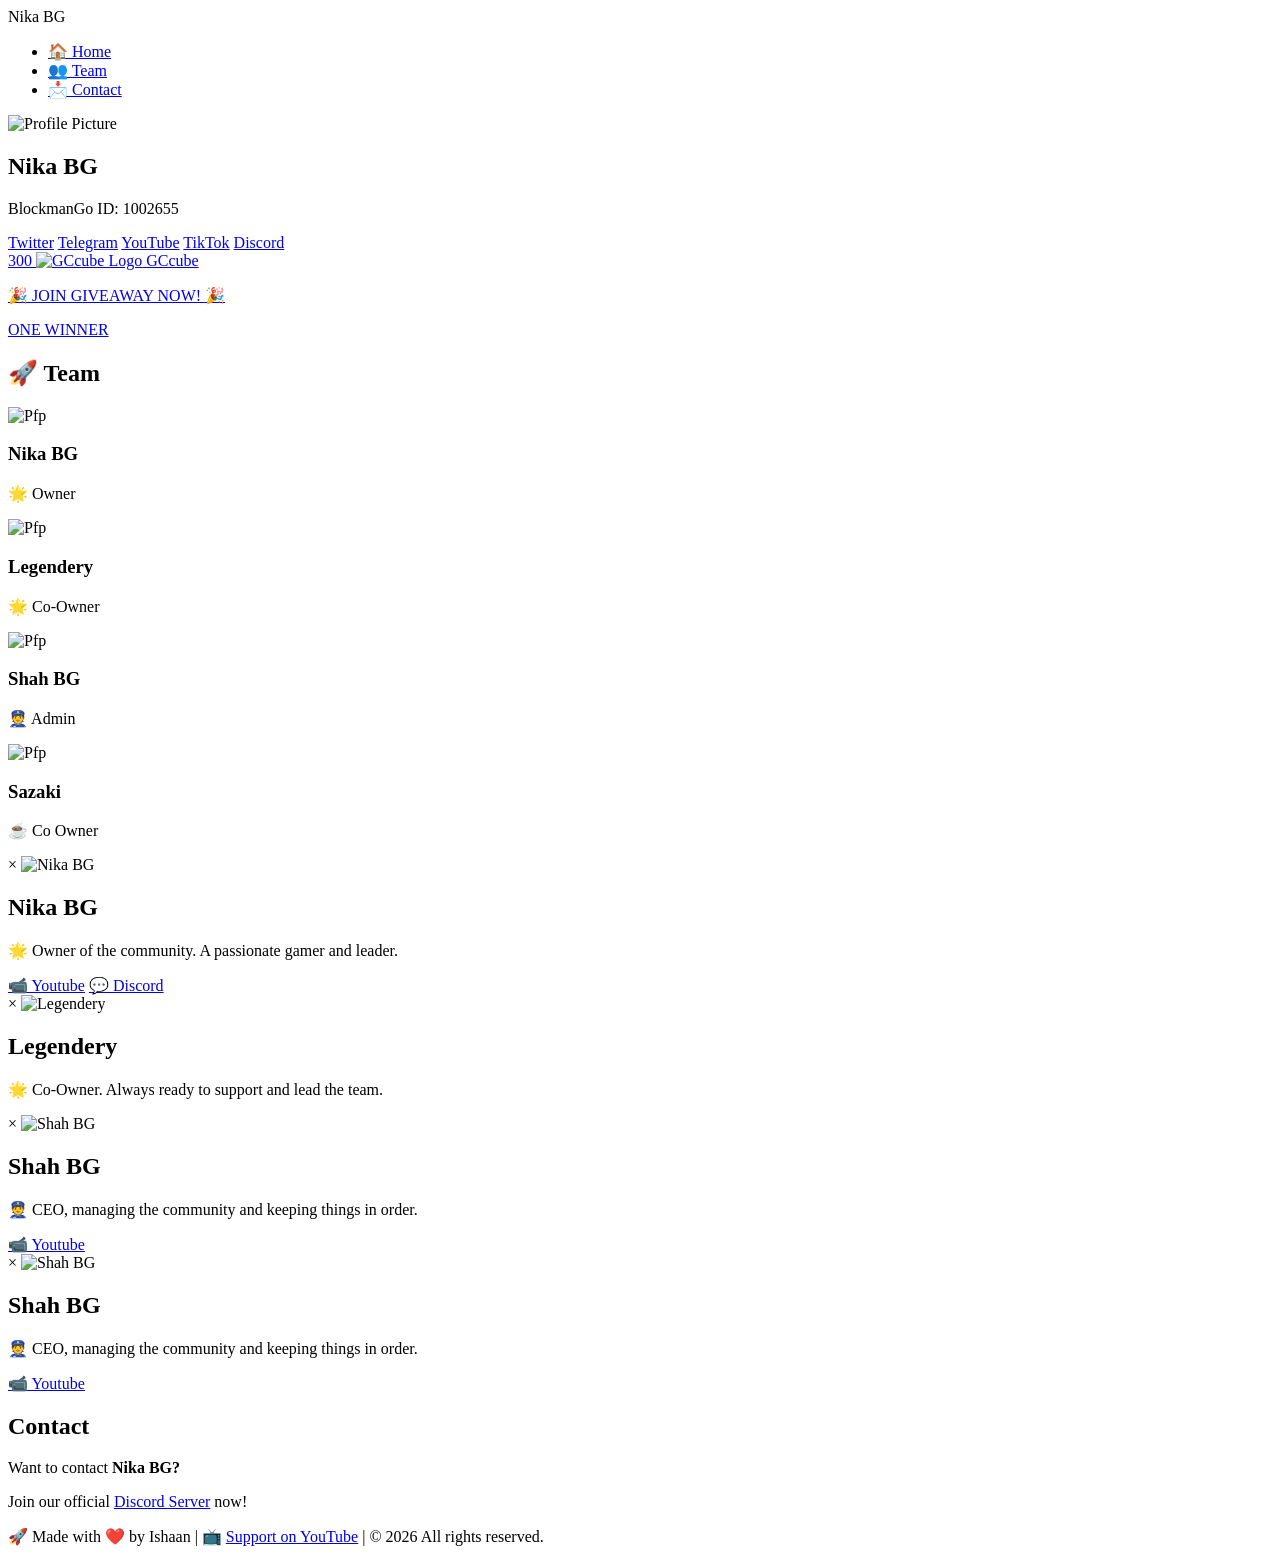
==== Index.html @ 69774011 "Add files via upload" ====
<!DOCTYPE html>
<html lang="en">
<head>
    <meta charset="UTF-8">
    <meta name="viewport" content="width=device-width, initial-scale=1.0">
    <title>Nika BG</title>
    <link rel="stylesheet" href="styles.css">
<script src="script.js"></script>

</head>
<body>

   <!-- Navigation Bar -->
<nav>
    <div class="logo">Nika BG</div>
    <ul>
        <li><a href="#home">🏠 Home</a></li>
        <li><a href="#team">👥 Team</a></li>
        <li><a href="#contact">📩 Contact</a></li>
    </ul>
</nav>

  <!-- Home Section -->
<section id="home" class="section">
    <img src="https://yt3.googleusercontent.com/DV74d__eBiFtrIu9W4zkS0P3lyiWC6fAQSQhVdr4W3JHiF1a1leOqsWcQn5Q_EHdiGL5w1BbBg=s160-c-k-c0x00ffffff-no-rj" 
         alt="Profile Picture" class="profile-img">
    <h1 class="glow-text-blue">Nika BG</h1>
    <p class="footer-text">BlockmanGo ID: 1002655</p>

    <div class="social-buttons">
        <a href="https://x.com/BgaNika51001" class="button tw">Twitter</a>
        <a href="https://t.me/nika_BGA" class="button telegram">Telegram</a>
        <a href="https://www.youtube.com/@Nikarogachov/videos" class="button youtube">YouTube</a>
        <a href="https://www.tiktok.com/@nika_bg" class="button tiktok">TikTok</a>
        <a href="https://discord.gg/34bEyS9s" class="button discord">Discord</a>
    </div>
</section>

<!-- Clickable Giveaway Box -->
<a href="https://discord.gg/5dWjm6Rv5V" target="_blank" class="giveaway-box">
    <div class="gc-container">
        <span class="number-text">300</span>
        <span class="gc-text">
            <img src="https://play-lh.googleusercontent.com/f3z5Lcf_JI-Ux58hGCR-KlFxAvMTGjzftny59yvCdarulH33J6nDBCpVgymVqTKzUso" 
                 alt="GCcube Logo" class="gc-logo">
            GCcube
        </span>
    </div>
    <p class="giveaway-text">🎉 JOIN GIVEAWAY NOW! 🎉</p>
    <p class="winner-text">ONE WINNER</p>
</a>




</div>

<!-- Team Section -->
<section id="team" class="section">
    <h2 class="glow-text">🚀 Team</h2>
    
    <div class="team-container">
        <!-- Nika BG -->
        <div class="team-card" onclick="openModal('nika')">
            <img src="https://cdn.discordapp.com/avatars/1320695884270538792/f71f2e1e706c6581d2a675eef9bebe05.png" alt="Pfp">
            <h3>Nika BG</h3>
            <p>🌟 Owner</p>
        </div>

        <!-- Legendery -->
        <div class="team-card" onclick="openModal('legendery')">
            <img src="https://cdn.discordapp.com/avatars/1204117273292308531/d1262d2ee51584e40f1d4cbd6fda6bed.png" alt="Pfp">
            <h3>Legendery</h3>
            <p>🌟 Co-Owner</p>
        </div>

        <!-- Shah BG -->
        <div class="team-card" onclick="openModal('shahbg')">
            <img src="https://cdn.discordapp.com/avatars/790155636615807029/e85a26f47b5428ae78bc4980262e33e5.png" alt="Pfp">
            <h3>Shah BG</h3>
            <p>👮 Admin</p>
        </div>
 <!-- sazaki -->
        <div class="team-card" onclick="openModal('shahbg')">
            <img src="https://images-ext-1.discordapp.net/external/VOQQOy0oXvugdG8u35uTn5PjqU2jVj7sMS6x4QmRsqQ/%3Fsize%3D1024/https/cdn.discordapp.com/avatars/1204109683011620904/208e28e84f0c36acf7de352643c5961e.png?format=webp&quality=lossless" alt="Pfp">
            <h3>Sazaki</h3>
            <p>☕ Co Owner</p>
        </div>
    </div>
</section>

<!-- Modals for Each Team Member -->
<div id="nika-modal" class="modal">
    <div class="modal-content">
        <span class="close" onclick="closeModal('nika')">&times;</span>
        <img class="modal-img" src="https://cdn.discordapp.com/avatars/1320695884270538792/f71f2e1e706c6581d2a675eef9bebe05.png" alt="Nika BG">
        <h2>Nika BG</h2>
        <p>🌟 Owner of the community. A passionate gamer and leader.</p>
        <div class="social-links">
            <a href="https://www.youtube.com/channel/UCIVtaXV1bSfnrWs3Pmb87hw" target="_blank">📹 Youtube</a>
            <a href="https://discord.gg/SWMFR2Vk9R" target="_blank">💬 Discord</a>
        </div>
    </div>
</div>

<div id="legendery-modal" class="modal">
    <div class="modal-content">
        <span class="close" onclick="closeModal('legendery')">&times;</span>
        <img class="modal-img" src="https://cdn.discordapp.com/avatars/1204117273292308531/d1262d2ee51584e40f1d4cbd6fda6bed.png" alt="Legendery">
        <h2>Legendery</h2>
        <p>🌟 Co-Owner. Always ready to support and lead the team.</p>
        <div class="social-links">
        </div>
    </div>
</div>

<div id="shahbg-modal" class="modal">
    <div class="modal-content">
        <span class="close" onclick="closeModal('shahbg')">&times;</span>
        <img class="modal-img" src="https://cdn.discordapp.com/avatars/790155636615807029/e85a26f47b5428ae78bc4980262e33e5.png" alt="Shah BG">
        <h2>Shah BG</h2>
        <p>👮 CEO, managing the community and keeping things in order.</p>
        <div class="social-links">
            <a href="https://www.youtube.com/channel/UCrAAxRjUFykXZRmXBfTax3Q" target="_blank">📹 Youtube</a>
        </div>
    </div>
</div>

<div id="Sazaki-modal" class="modal">
    <div class="modal-content">
        <span class="close" onclick="closeModal('sazaki')">&times;</span>
        <img class="modal-img" src="https://cdn.discordapp.com/avatars/790155636615807029/e85a26f47b5428ae78bc4980262e33e5.png" alt="Shah BG">
        <h2>Shah BG</h2>
        <p>👮 CEO, managing the community and keeping things in order.</p>
        <div class="social-links">
            <a href="https://www.youtube.com/channel/UCqvm820RSbiWfQWFWrYWL3A" target="_blank">📹 Youtube</a>
        </div>
    </div>
</div>


<div class="spacer"></div>

    <!-- Contact Section -->
    <section id="contact" class="section">
        <h2 class="glow-text">Contact</h2>
        <div class="contact-box">
            <p>Want to contact <strong>Nika BG?</strong></p>
            <p>Join our official <a href="https://discord.gg/34bEyS9s" class="discord-btn">Discord Server</a> now!</p>
        </div>
    </section>

  <!-- Footer -->
<footer class="footer">
    <p>🚀 Made with ❤️ by <span class="ishaan">Ishaan</span> | 📺 <a href="https://www.youtube.com/@Era-BGofficial" class="footer-link">Support on YouTube</a> | © <span id="year"></span> All rights reserved.</p>
</footer>


<!-- JavaScript to Auto-Update Year -->
<script>
    document.getElementById("year").textContent = new Date().getFullYear();
</script>


</body>
</html>
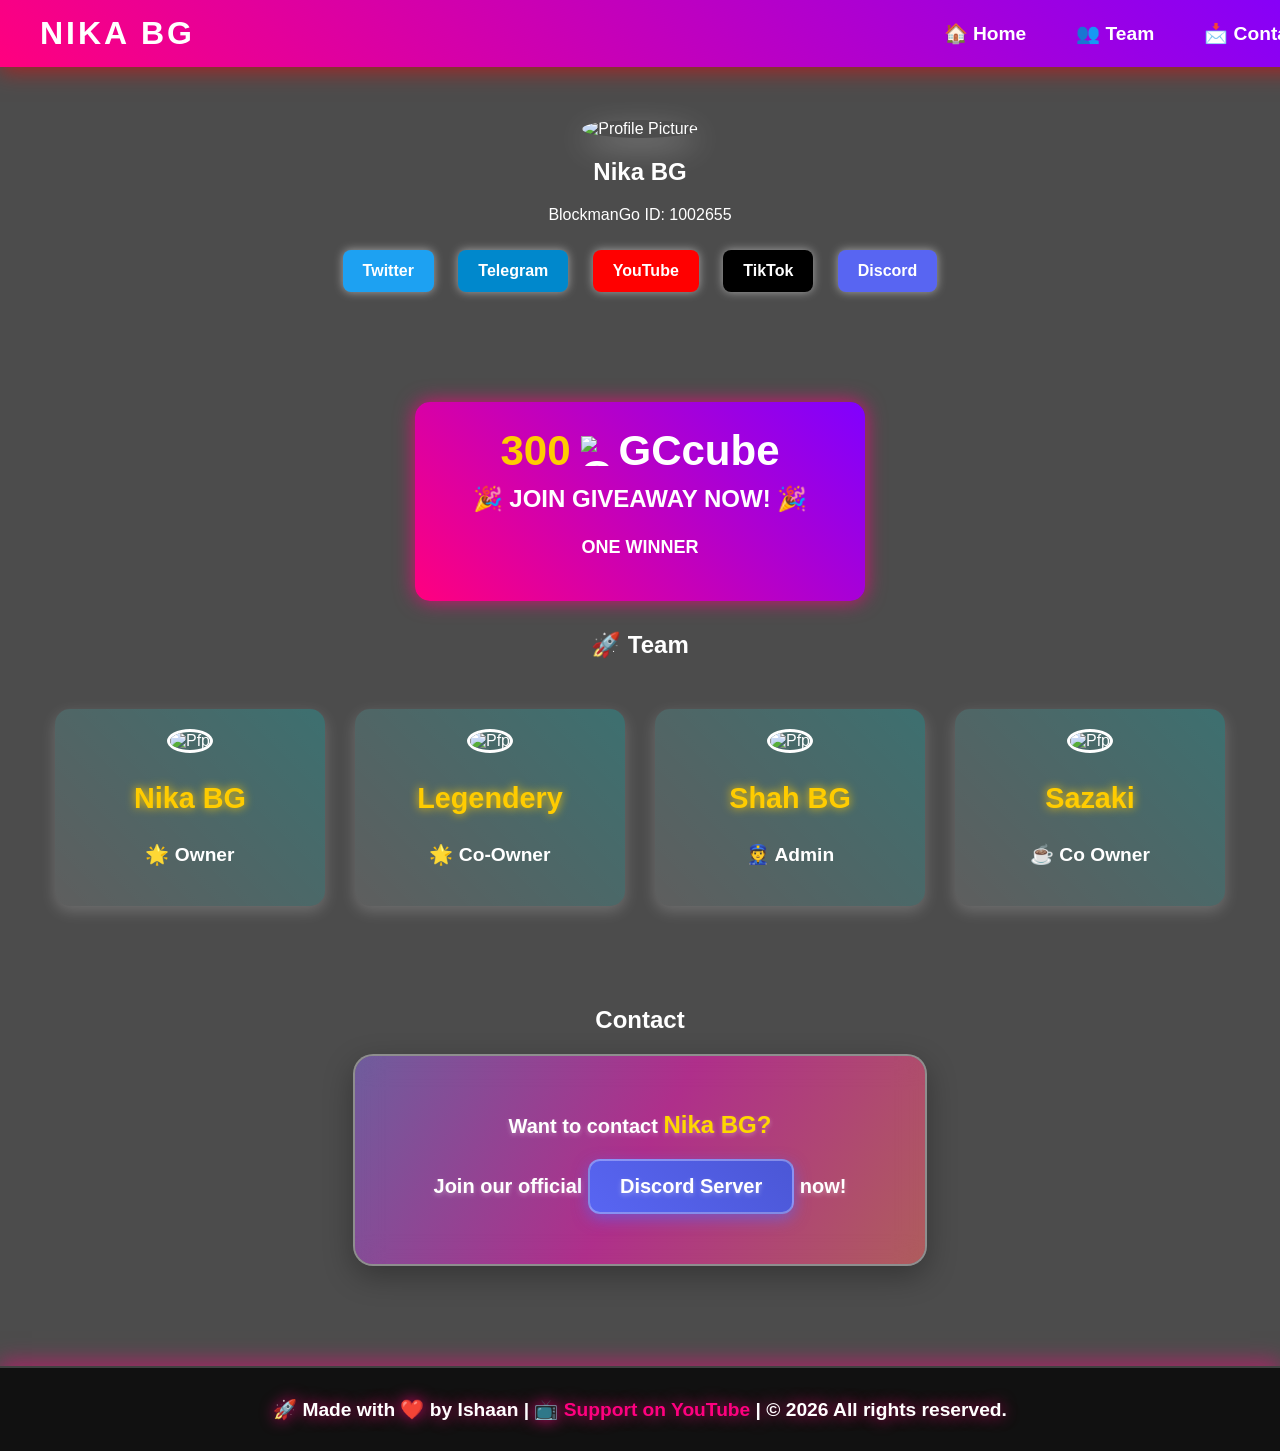
==== commit 4104058d: "Update Index.html" ====
--- a/Index.html
+++ b/Index.html
@@ -4,8 +4,8 @@
     <meta charset="UTF-8">
     <meta name="viewport" content="width=device-width, initial-scale=1.0">
     <title>Nika BG</title>
-    <link rel="stylesheet" href="styles.css">
-<script src="script.js"></script>
+    <link rel="stylesheet" href="Styles.css">
+<script src="Script.js"></script>
 
 </head>
 <body>
@@ -163,4 +163,4 @@
 
 
 </body>
-</html>+</html>
--- a/Styles.css
+++ b/Styles.css
@@ -0,0 +1,499 @@
+/* General Styles */
+body {
+    font-family: 'Arial', sans-serif;
+    color: #fff;
+    text-align: center;
+    margin: 0;
+    background: #121212;
+}
+/* Background Image */
+body {
+    background-image: url('https://cdn.now.gg/apps-content/com.sandboxol.blockymods/fullhd-bg/blockman-go.jpg');
+    background-size: cover;
+    background-position: center;
+    background-repeat: no-repeat;
+    font-family: 'Arial', sans-serif;
+    color: #fff;
+    text-align: center;
+    margin: 0;
+    background-blend-mode: overlay;
+    background-color: rgba(0, 0, 0, 0.7); /* Dark overlay */
+    animation: fadeInBackground 1s ease-in-out;
+}
+
+/* Smooth Background Fade-In Animation */
+@keyframes fadeInBackground {
+    from {
+        opacity: 0;
+    }
+    to {
+        opacity: 1;
+    }
+}
+
+
+/* Navigation Bar */
+nav {
+    background: linear-gradient(45deg, #ff007f, #8000ff);
+    padding: 15px 40px;
+    position: fixed;
+    width: 100%;
+    top: 0;
+    left: 0;
+    z-index: 1000;
+    display: flex;
+    justify-content: space-between;
+    align-items: center;
+    box-shadow: 0px 5px 20px rgba(255, 0, 0, 0.5);
+    transition: all 0.3s ease-in-out;
+}
+
+/* Smooth Floating Effect */
+@keyframes floatNav {
+    0%, 100% { transform: translateY(0); }
+    50% { transform: translateY(-2px); }
+}
+nav:hover {
+    animation: floatNav 3s infinite ease-in-out;
+}
+
+/* Logo Styling */
+.logo {
+    font-size: 2em;
+    font-weight: bold;
+    color: white;
+    text-transform: uppercase;
+    letter-spacing: 3px;
+    animation: pulse 2s infinite alternate;
+}
+
+/* Soft Glowing Effect */
+@keyframes pulse {
+    0% { text-shadow: 0 0 5px rgba(255, 255, 255, 0.5); }
+    100% { text-shadow: 0 0 15px rgba(255, 255, 255, 1); }
+}
+
+/* Navbar Links */
+nav ul {
+    list-style: none;
+    display: flex;
+    gap: 20px;
+    margin: 0;
+    padding: 0;
+}
+
+nav ul li {
+    display: inline;
+}
+
+nav ul li a {
+    color: white;
+    text-decoration: none;
+    font-size: 1.2em;
+    font-weight: bold;
+    transition: all 0.3s ease;
+    padding: 8px 15px;
+    border-radius: 5px;
+}
+
+/* Hover Effect with Smooth Glow */
+nav ul li a:hover {
+    color: #ffff66;
+    background: rgba(255, 255, 255, 0.1);
+    box-shadow: 0 0 15px rgba(255, 255, 0, 0.6);
+    transform: scale(1.1);
+}
+/* Floating Profile Image */
+.profile-img {
+    border-radius: 50%;
+    width: 180px;
+    height: 180px;
+    margin-top: 120px;
+    box-shadow: 0 10px 30px rgba(255, 255, 255, 0.3);
+    animation: floatUpDown 3s infinite ease-in-out;
+}
+
+/* Floating Animation */
+@keyframes floatUpDown {
+    0% { transform: translateY(0px); }
+    50% { transform: translateY(-10px); }
+    100% { transform: translateY(0px); }
+}
+
+/* Social Buttons */
+.social-buttons a {
+    display: inline-block;
+    margin: 10px;
+    padding: 12px 20px;
+    border-radius: 8px;
+    font-weight: bold;
+    text-decoration: none;
+    transition: 0.3s;
+    box-shadow: 0px 0px 10px rgba(255, 255, 255, 0.5);
+}
+
+.button.tw { background: #1DA1F2; color: white; }
+.button.telegram { background: #0088CC; color: white; }
+.button.youtube { background: #FF0000; color: white; }
+.button.tiktok { background: #000000; color: white; }
+.button.discord { background: #5865F2; color: white; }
+
+.social-buttons a:hover {
+    transform: scale(1.1);
+    box-shadow: 0px 0px 20px rgba(255, 255, 255, 0.8);
+}
+
+/* Giveaway Box */
+.giveaway-box {
+    display: block;
+    background: linear-gradient(45deg, #ff007f, #8000ff);
+    border-radius: 15px;
+    padding: 25px;
+    width: 400px;
+    text-align: center;
+    text-decoration: none;
+    box-shadow: 0px 0px 20px rgba(255, 0, 127, 0.8);
+    animation: neonGlow 2s infinite alternate;
+    margin: 30px auto;
+    transition: transform 0.3s ease, box-shadow 0.3s ease;
+}
+
+/* Neon Glow Animation */
+@keyframes neonGlow {
+    0% { box-shadow: 0px 0px 15px #ff007f; }
+    100% { box-shadow: 0px 0px 25px #ff00ff, 0px 0px 35px #8000ff; }
+}
+
+/* Hover Effect */
+.giveaway-box:hover {
+    transform: scale(1.1);
+    box-shadow: 0px 0px 30px rgba(255, 255, 255, 0.9);
+}
+
+/* GCcube Container */
+.gc-container {
+    display: flex;
+    align-items: center;
+    justify-content: center;
+    gap: 10px;
+    font-size: 42px;
+    font-weight: bold;
+    color: #ffcc00;
+}
+
+/* GCcube Logo Inside Text */
+.gc-text {
+    display: flex;
+    align-items: center;
+    gap: 8px;
+    font-weight: bold;
+    color: white;
+}
+
+/* GCcube Logo */
+.gc-logo {
+    width: 30px;
+    height: 30px;
+    object-fit: contain;
+}
+
+/* Giveaway Text - Pulsating Animation */
+.giveaway-text {
+    font-size: 24px;
+    font-weight: bold;
+    color: #fff;
+    text-transform: uppercase;
+    margin-top: 10px;
+    animation: pulse 1.5s infinite alternate;
+}
+
+/* Pulsating Animation */
+@keyframes pulse {
+    0% { text-shadow: 0 0 10px #ffffff; }
+    100% { text-shadow: 0 0 20px #ffff66, 0 0 30px #ff007f; }
+}
+
+/* Winner Text */
+.winner-text {
+    font-size: 18px;
+    color: #fff;
+    font-weight: bold;
+}
+/* Team Section */
+.team-container {
+    display: flex;
+    justify-content: center;
+    flex-wrap: wrap;
+    gap: 30px;
+    margin-top: 50px;
+}
+
+/* Team Card */
+.team-card {
+    background: linear-gradient(45deg, rgba(255, 255, 255, 0.1), rgba(0, 255, 255, 0.2));
+    padding: 20px;
+    border-radius: 15px;
+    text-align: center;
+    width: 230px;
+    box-shadow: 0 5px 15px rgba(255, 255, 255, 0.2);
+    transition: transform 0.3s ease, box-shadow 0.3s ease;
+    position: relative;
+    overflow: hidden;
+    animation: floatCard 3s infinite ease-in-out;
+}
+
+/* Hover Effects */
+.team-card:hover {
+    transform: scale(1.1);
+    box-shadow: 0px 0px 25px #00ffcc;
+    background: rgba(255, 255, 255, 0.15);
+}
+
+/* Floating Animation */
+@keyframes floatCard {
+    0% { transform: translateY(0px); }
+    50% { transform: translateY(-8px); }
+    100% { transform: translateY(0px); }
+}
+
+/* Team Image */
+.team-card img {
+    width: 110px;
+    height: 110px;
+    object-fit: cover;
+    border-radius: 50%;
+    border: 3px solid white;
+    transition: 0.3s ease-in-out;
+}
+
+/* Name */
+.team-card h3 {
+    font-size: 1.8em;
+    color: #ffcc00;
+    text-shadow: 0px 0px 10px #ffcc00;
+}
+
+/* Role */
+.team-card p {
+    font-size: 1.2em;
+    color: white;
+    font-weight: bold;
+    margin-top: 5px;
+}
+
+/* ================== MODAL STYLING ================== */
+
+/* Modal Background */
+.modal {
+    display: none;
+    position: fixed;
+    z-index: 1000;
+    left: 0;
+    top: 0;
+    width: 100%;
+    height: 100%;
+    background-color: rgba(0, 0, 0, 0.8);
+    justify-content: center;
+    align-items: center;
+    animation: fadeIn 0.3s ease-in-out;
+}
+
+/* Modal Box */
+.modal-content {
+    background: #222;
+    padding: 25px;
+    border-radius: 12px;
+    width: 55%;
+    text-align: center;
+    color: #fff;
+    box-shadow: 0px 0px 25px #ff007f;
+    animation: slideIn 0.4s ease-in-out;
+    position: relative;
+}
+
+/* Close Button */
+.close {
+    position: absolute;
+    right: 15px;
+    top: 10px;
+    font-size: 30px;
+    cursor: pointer;
+    color: white;
+    transition: 0.3s ease-in-out;
+}
+
+.close:hover {
+    color: #ff007f;
+}
+
+/* Profile Image in Modal */
+.modal-img {
+    width: 130px;
+    height: 130px;
+    border-radius: 50%;
+    border: 4px solid white;
+    margin-bottom: 15px;
+    box-shadow: 0px 0px 15px rgba(255, 255, 255, 0.3);
+    transition: 0.3s ease-in-out;
+}
+
+/* Social Links */
+.social-links {
+    margin-top: 15px;
+}
+
+.social-links a {
+    display: inline-block;
+    background: #ff007f;
+    color: white;
+    padding: 10px 18px;
+    border-radius: 8px;
+    text-decoration: none;
+    font-weight: bold;
+    margin: 8px;
+    transition: 0.3s ease-in-out;
+    box-shadow: 0px 0px 12px rgba(255, 0, 127, 0.8);
+}
+
+.social-links a:hover {
+    background: #ff66b2;
+    box-shadow: 0px 0px 20px rgba(255, 255, 255, 0.8);
+}
+
+/* Slide In Animation */
+@keyframes slideIn {
+    from { transform: translateY(-50px); opacity: 0; }
+    to { transform: translateY(0); opacity: 1; }
+}
+
+/* Fade In Background */
+@keyframes fadeIn {
+    from { opacity: 0; }
+    to { opacity: 1; }
+}
+
+/* Contact Section */
+.contact-box {
+    background: rgba(255, 255, 255, 0.1); /* Glass effect */
+    backdrop-filter: blur(15px);
+    border: 2px solid rgba(255, 255, 255, 0.3);
+    border-radius: 20px;
+    padding: 35px;
+    text-align: center;
+    max-width: 500px;
+    margin: auto;
+    position: relative;
+    overflow: hidden;
+    box-shadow: 0px 10px 30px rgba(0, 0, 0, 0.3);
+    transition: all 0.3s ease-in-out;
+}
+
+/* Glowing animated border effect */
+.contact-box::before {
+    content: "";
+    position: absolute;
+    top: -50%;
+    left: -50%;
+    width: 200%;
+    height: 200%;
+    background: linear-gradient(
+        120deg, 
+        rgba(0, 183, 255, 0.5), 
+        rgba(255, 0, 183, 0.5), 
+        rgba(255, 183, 0, 0.5)
+    );
+    animation: rotateBorder 6s linear infinite;
+    z-index: -1;
+}
+
+@keyframes rotateBorder {
+    0% { transform: rotate(0deg); }
+    100% { transform: rotate(360deg); }
+}
+
+/* Contact text styling */
+.contact-box p {
+    font-size: 20px;
+    font-weight: bold;
+    color: #fff;
+    margin-bottom: 15px;
+    text-shadow: 0px 2px 5px rgba(255, 255, 255, 0.3);
+}
+
+.contact-box strong {
+    color: #FFD700; /* Gold color */
+    font-size: 24px;
+}
+
+/* Discord Button */
+.discord-btn {
+    display: inline-block;
+    background: linear-gradient(45deg, #5865F2, #4B57D6);
+    color: white;
+    padding: 14px 30px;
+    border-radius: 12px;
+    font-size: 20px;
+    font-weight: bold;
+    text-decoration: none;
+    transition: all 0.3s ease;
+    box-shadow: 0px 5px 15px rgba(88, 101, 242, 0.6);
+    border: 2px solid rgba(255, 255, 255, 0.3);
+}
+
+.discord-btn:hover {
+    background: linear-gradient(45deg, #4B57D6, #5865F2);
+    transform: scale(1.1);
+    box-shadow: 0px 10px 20px rgba(88, 101, 242, 0.8);
+}
+
+/* Footer */
+.footer {
+    background: #111;
+    padding: 25px;
+    color: white;
+    text-align: center;
+    font-size: 1.2em;
+    font-weight: bold;
+    box-shadow: 0px -5px 20px rgba(255, 0, 127, 0.5);
+    border-top: 2px solid rgba(255, 255, 255, 0.2);
+    position: relative;
+    z-index: 10;
+}
+
+/* Glowing effect on hover */
+.footer p {
+    margin: 5px 0;
+    text-shadow: 0px 0px 15px rgba(255, 0, 127, 0.8);
+    transition: all 0.3s ease-in-out;
+}
+
+.footer p:hover {
+    transform: scale(1.05);
+}
+
+/* Footer links */
+.footer-link {
+    color: #ff007f;
+    text-decoration: none;
+    font-weight: bold;
+    transition: all 0.3s ease;
+}
+
+.footer-link:hover {
+    color: #ff4da6;
+    text-shadow: 0px 0px 10px rgba(255, 77, 166, 0.8);
+    transform: scale(1.1);
+}
+
+
+#home {
+    margin-bottom: 100px;
+}
+
+#team {
+    margin-bottom: 100px;
+}
+
+#contact {
+    margin-bottom: 100px;
+}
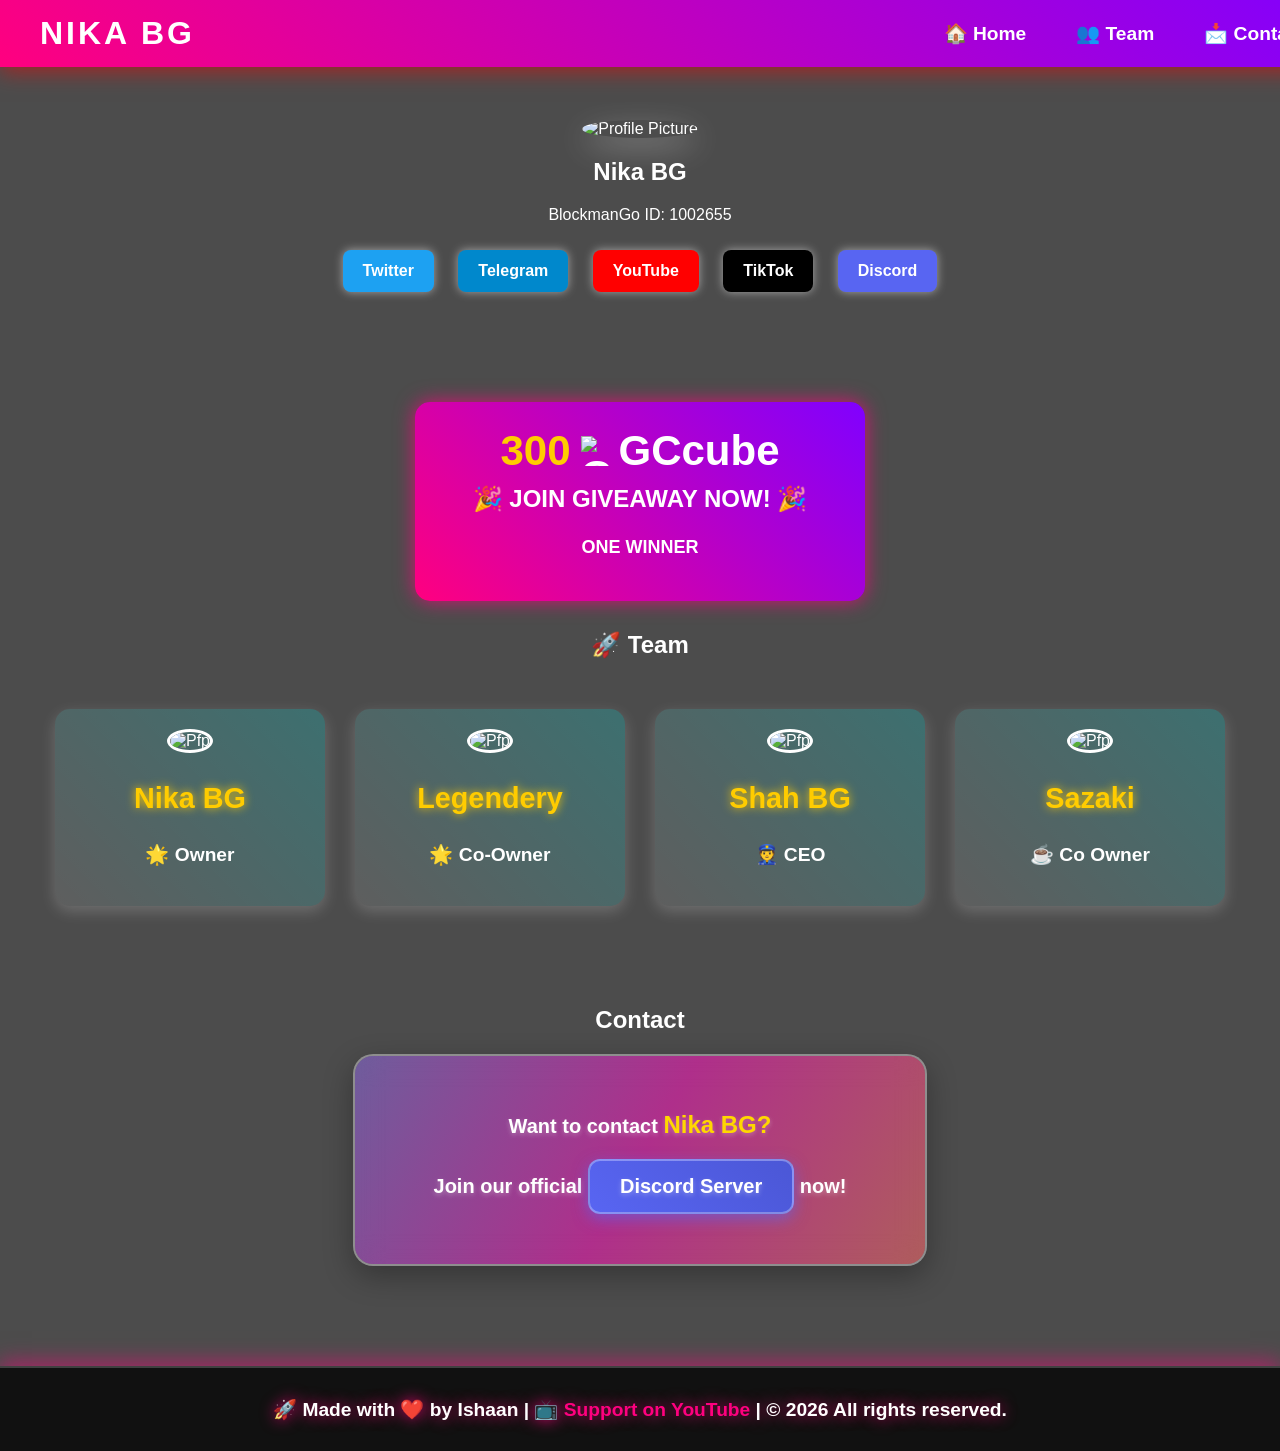
==== commit 4f579503: "Update Index.html" ====
--- a/Index.html
+++ b/Index.html
@@ -6,7 +6,7 @@
     <title>Nika BG</title>
     <link rel="stylesheet" href="Styles.css">
 <script src="Script.js"></script>
-
+<link rel="icon" href="https://cdn.discordapp.com/avatars/1320695884270538792/f71f2e1e706c6581d2a675eef9bebe05.png">
 </head>
 <body>
 
@@ -78,10 +78,10 @@
         <div class="team-card" onclick="openModal('shahbg')">
             <img src="https://cdn.discordapp.com/avatars/790155636615807029/e85a26f47b5428ae78bc4980262e33e5.png" alt="Pfp">
             <h3>Shah BG</h3>
-            <p>👮 Admin</p>
+            <p>👮 CEO</p>
         </div>
  <!-- sazaki -->
-        <div class="team-card" onclick="openModal('shahbg')">
+        <div class="team-card" onclick="openModal('sazaki')">
             <img src="https://images-ext-1.discordapp.net/external/VOQQOy0oXvugdG8u35uTn5PjqU2jVj7sMS6x4QmRsqQ/%3Fsize%3D1024/https/cdn.discordapp.com/avatars/1204109683011620904/208e28e84f0c36acf7de352643c5961e.png?format=webp&quality=lossless" alt="Pfp">
             <h3>Sazaki</h3>
             <p>☕ Co Owner</p>
@@ -126,12 +126,12 @@
     </div>
 </div>
 
-<div id="Sazaki-modal" class="modal">
+<div id="sazaki-modal" class="modal">
     <div class="modal-content">
         <span class="close" onclick="closeModal('sazaki')">&times;</span>
-        <img class="modal-img" src="https://cdn.discordapp.com/avatars/790155636615807029/e85a26f47b5428ae78bc4980262e33e5.png" alt="Shah BG">
-        <h2>Shah BG</h2>
-        <p>👮 CEO, managing the community and keeping things in order.</p>
+        <img class="modal-img" src="https://cdn.discordapp.com/avatars/790155636615807029/e85a26f47b5428ae78bc4980262e33e5.png" alt="sazaki">
+        <h2>Sazaki</h2>
+        <p>👮 Co-Owner , managing the community and keeping things in order.</p>
         <div class="social-links">
             <a href="https://www.youtube.com/channel/UCqvm820RSbiWfQWFWrYWL3A" target="_blank">📹 Youtube</a>
         </div>
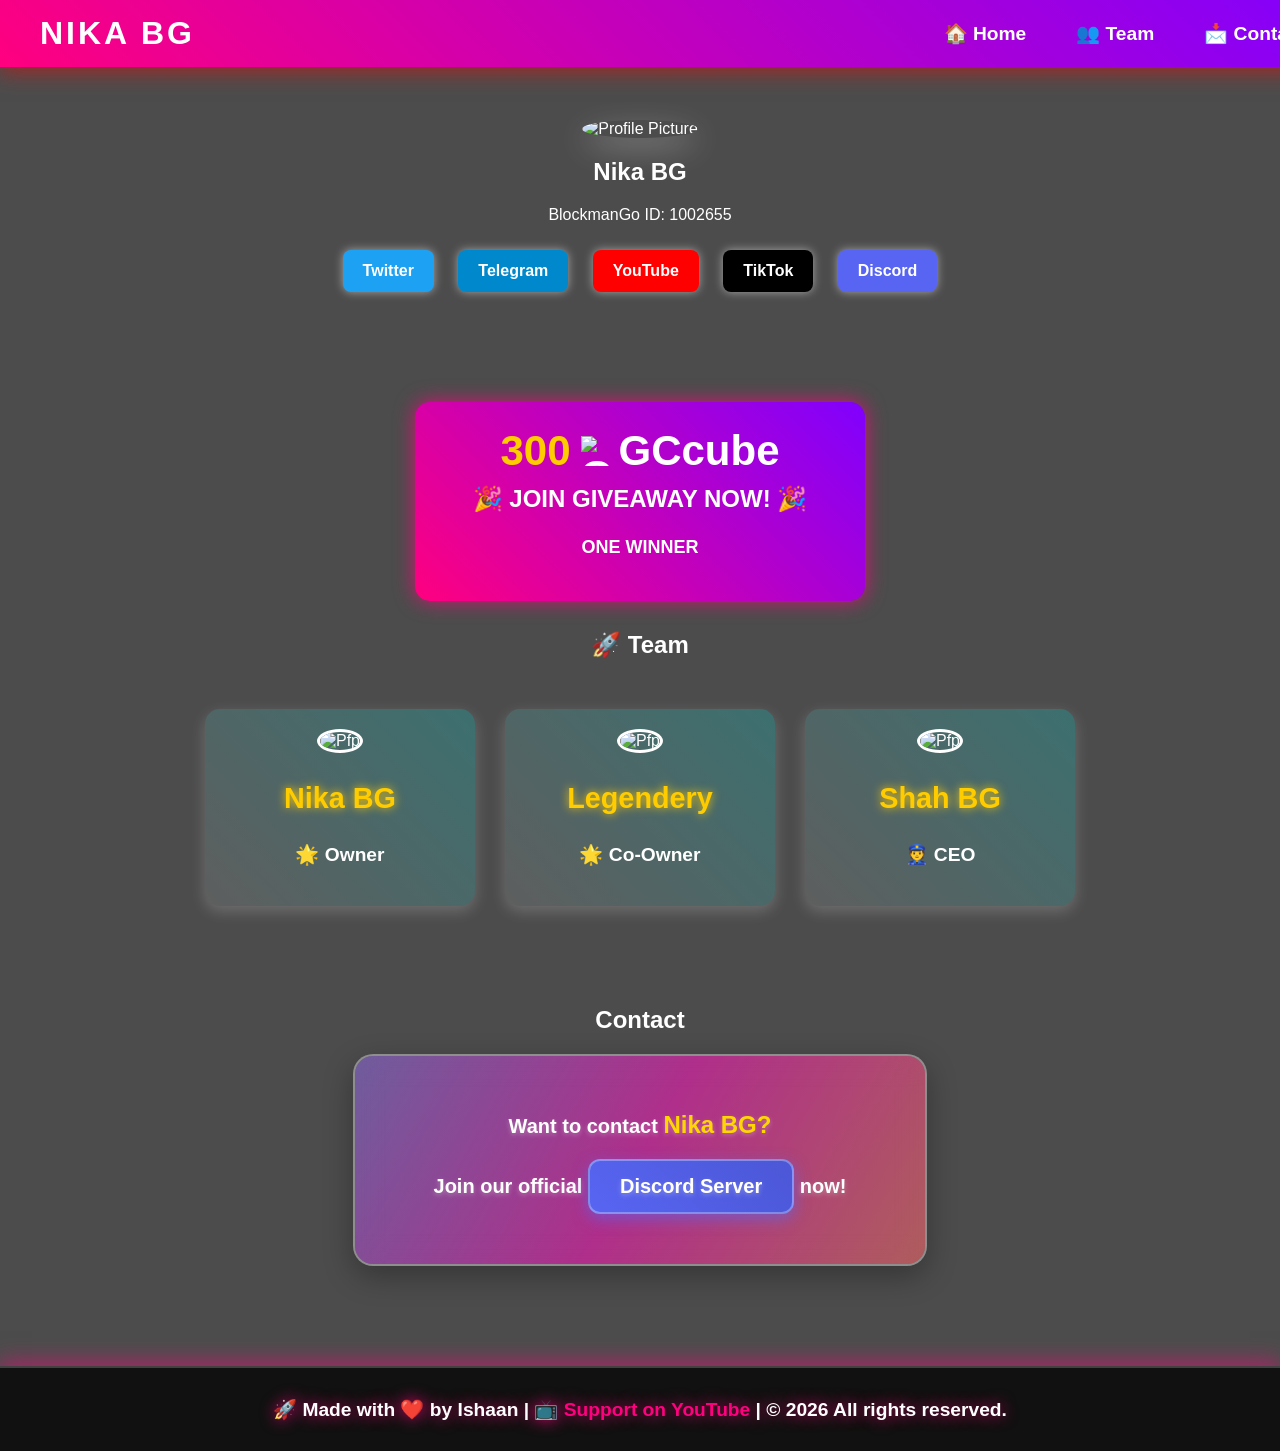
==== commit cfb2cdeb: "Update Index.html" ====
--- a/Index.html
+++ b/Index.html
@@ -80,13 +80,18 @@
             <h3>Shah BG</h3>
             <p>👮 CEO</p>
         </div>
- <!-- sazaki -->
-        <div class="team-card" onclick="openModal('sazaki')">
-            <img src="https://images-ext-1.discordapp.net/external/VOQQOy0oXvugdG8u35uTn5PjqU2jVj7sMS6x4QmRsqQ/%3Fsize%3D1024/https/cdn.discordapp.com/avatars/1204109683011620904/208e28e84f0c36acf7de352643c5961e.png?format=webp&quality=lossless" alt="Pfp">
-            <h3>Sazaki</h3>
-            <p>☕ Co Owner</p>
+<div id="sazaki-modal" class="modal">
+    <div class="modal-content">
+        <span class="close" onclick="closeModal('sazaki')">&times;</span>
+        <img class="modal-img" src="https://images-ext-1.discordapp.net/external/VOQQOy0oXvugdG8u35uTn5PjqU2jVj7sMS6x4QmRsqQ/%3Fsize%3D1024/https/cdn.discordapp.com/avatars/1204109683011620904/208e28e84f0c36acf7de352643c5961e.png?format=webp&quality=lossless" alt="Sazaki">
+        <h2>Sazaki</h2>
+        <p>☕ Co-Owner, managing the community and keeping things in order.</p>
+        <div class="social-links">
+            <a href="https://www.youtube.com/channel/UCqvm820RSbiWfQWFWrYWL3A" target="_blank">📹 Youtube</a>
         </div>
     </div>
+</div>
+
 </section>
 
 <!-- Modals for Each Team Member -->
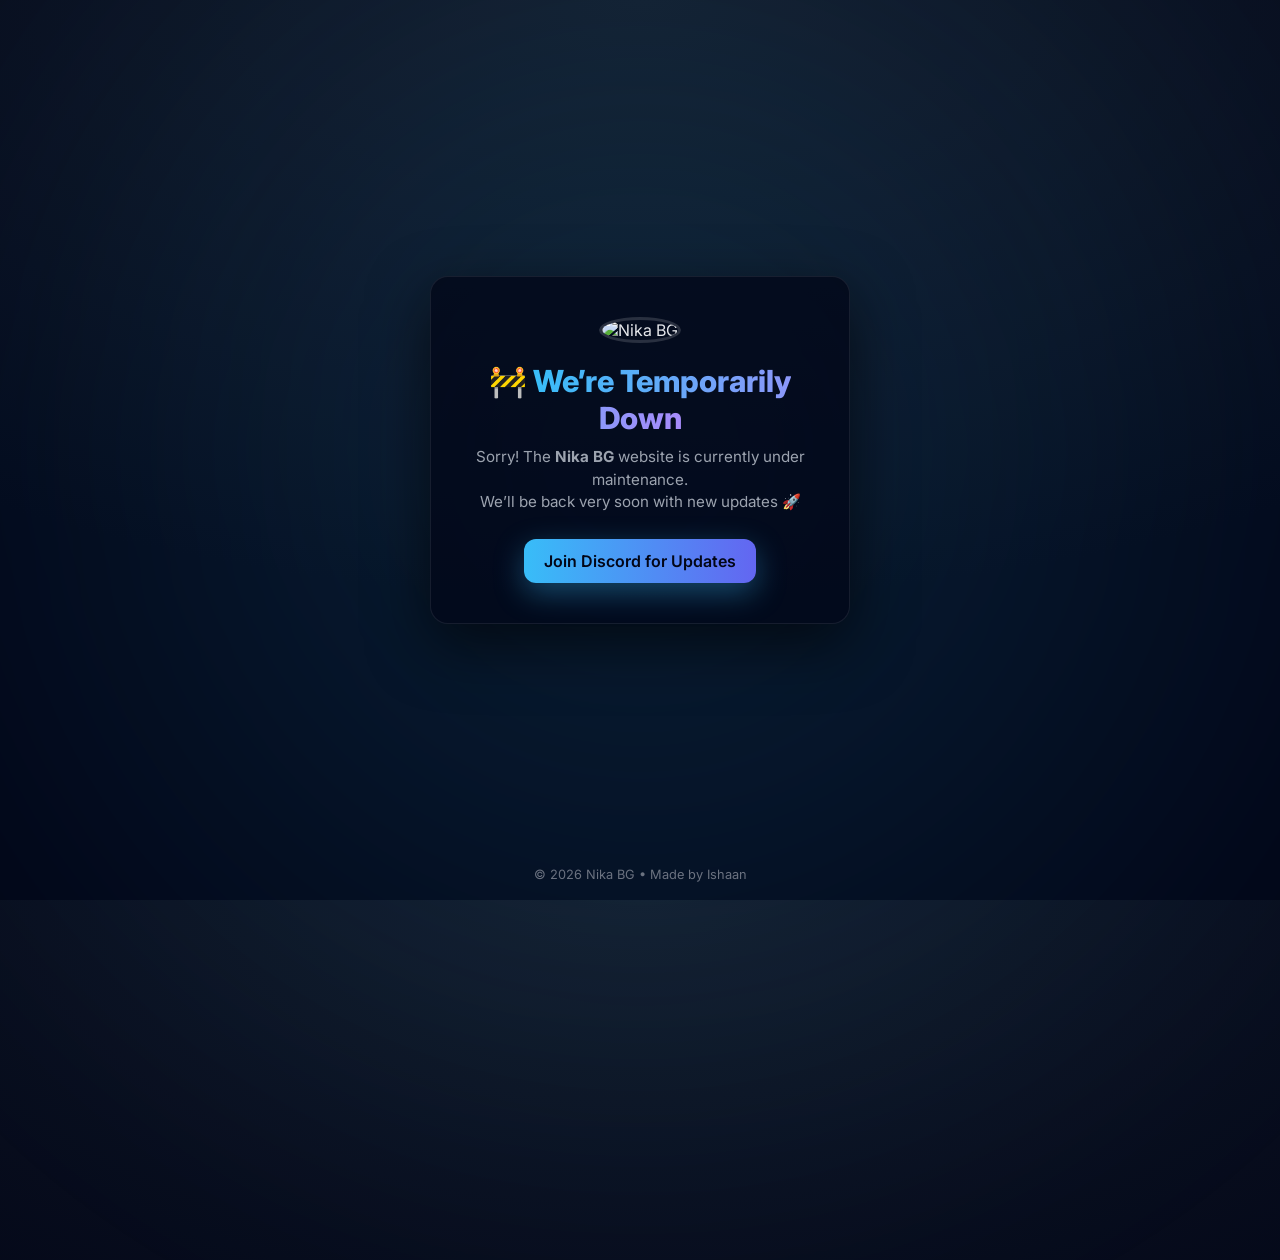
==== commit ad944dfa: "Update Index.html" ====
--- a/Index.html
+++ b/Index.html
@@ -1,171 +1,140 @@
 <!DOCTYPE html>
 <html lang="en">
 <head>
-    <meta charset="UTF-8">
-    <meta name="viewport" content="width=device-width, initial-scale=1.0">
-    <title>Nika BG</title>
-    <link rel="stylesheet" href="Styles.css">
-<script src="Script.js"></script>
-<link rel="icon" href="https://cdn.discordapp.com/avatars/1320695884270538792/f71f2e1e706c6581d2a675eef9bebe05.png">
+  <meta charset="UTF-8" />
+  <meta name="viewport" content="width=device-width, initial-scale=1" />
+  <title>Nika BG — Maintenance</title>
+
+  <!-- Open Graph -->
+  <meta property="og:title" content="Nika BG — Maintenance" />
+  <meta property="og:description" content="Sorry, we are currently down for maintenance." />
+  <meta property="og:image" content="https://i.ytimg.com/vi/ARGvnpaUUhY/oar2.jpg" />
+  <meta property="og:type" content="website" />
+
+  <link rel="icon" href="https://cdn.discordapp.com/avatars/1320695884270538792/f71f2e1e706c6581d2a675eef9bebe05.png">
+
+  <link rel="preconnect" href="https://fonts.googleapis.com">
+  <link rel="preconnect" href="https://fonts.gstatic.com" crossorigin>
+  <link href="https://fonts.googleapis.com/css2?family=Inter:wght@400;600;800&display=swap" rel="stylesheet">
+
+  <style>
+    * {
+      box-sizing: border-box;
+      margin: 0;
+      padding: 0;
+    }
+
+    body {
+      height: 100vh;
+      font-family: 'Inter', sans-serif;
+      background: radial-gradient(1200px 600px at top, #111827, #020617);
+      color: #e5e7eb;
+      display: flex;
+      align-items: center;
+      justify-content: center;
+      text-align: center;
+      overflow: hidden;
+    }
+
+    .glow {
+      position: absolute;
+      inset: -40%;
+      background: radial-gradient(circle, rgba(56,189,248,0.15), transparent 60%);
+      filter: blur(120px);
+      z-index: 0;
+    }
+
+    .card {
+      position: relative;
+      z-index: 1;
+      background: rgba(2, 6, 23, 0.75);
+      border: 1px solid rgba(255,255,255,0.08);
+      border-radius: 18px;
+      padding: 40px 30px;
+      max-width: 420px;
+      width: 90%;
+      box-shadow: 0 20px 60px rgba(0,0,0,0.6);
+    }
+
+    .avatar {
+      width: 96px;
+      height: 96px;
+      border-radius: 50%;
+      border: 3px solid rgba(255,255,255,0.15);
+      margin-bottom: 20px;
+    }
+
+    h1 {
+      font-size: 1.9rem;
+      font-weight: 800;
+      margin-bottom: 10px;
+    }
+
+    .grad {
+      background: linear-gradient(90deg, #38bdf8, #a78bfa);
+      -webkit-background-clip: text;
+      -webkit-text-fill-color: transparent;
+    }
+
+    p {
+      font-size: 0.95rem;
+      color: #9ca3af;
+      margin-bottom: 25px;
+      line-height: 1.5;
+    }
+
+    .btn {
+      display: inline-block;
+      padding: 12px 20px;
+      border-radius: 12px;
+      font-weight: 600;
+      text-decoration: none;
+      background: linear-gradient(90deg, #38bdf8, #6366f1);
+      color: #020617;
+      transition: transform 0.2s ease, box-shadow 0.2s ease;
+      box-shadow: 0 10px 30px rgba(56,189,248,0.35);
+    }
+
+    .btn:hover {
+      transform: translateY(-2px);
+      box-shadow: 0 14px 40px rgba(99,102,241,0.45);
+    }
+
+    footer {
+      position: absolute;
+      bottom: 18px;
+      font-size: 0.8rem;
+      color: #6b7280;
+    }
+  </style>
 </head>
 <body>
+  <div class="glow"></div>
 
-   <!-- Navigation Bar -->
-<nav>
-    <div class="logo">Nika BG</div>
-    <ul>
-        <li><a href="#home">🏠 Home</a></li>
-        <li><a href="#team">👥 Team</a></li>
-        <li><a href="#contact">📩 Contact</a></li>
-    </ul>
-</nav>
+  <div class="card">
+    <img
+      src="https://yt3.googleusercontent.com/DV74d__eBiFtrIu9W4zkS0P3lyiWC6fAQSQhVdr4W3JHiF1a1leOqsWcQn5Q_EHdiGL5w1BbBg=s160-c-k-c0x00ffffff-no-rj"
+      alt="Nika BG"
+      class="avatar"
+    />
 
-  <!-- Home Section -->
-<section id="home" class="section">
-    <img src="https://yt3.googleusercontent.com/DV74d__eBiFtrIu9W4zkS0P3lyiWC6fAQSQhVdr4W3JHiF1a1leOqsWcQn5Q_EHdiGL5w1BbBg=s160-c-k-c0x00ffffff-no-rj" 
-         alt="Profile Picture" class="profile-img">
-    <h1 class="glow-text-blue">Nika BG</h1>
-    <p class="footer-text">BlockmanGo ID: 1002655</p>
+    <h1>🚧 <span class="grad">We’re Temporarily Down</span></h1>
+    <p>
+      Sorry! The <strong>Nika BG</strong> website is currently under maintenance.<br>
+      We’ll be back very soon with new updates 🚀
+    </p>
 
-    <div class="social-buttons">
-        <a href="https://x.com/BgaNika51001" class="button tw">Twitter</a>
-        <a href="https://t.me/nika_BGA" class="button telegram">Telegram</a>
-        <a href="https://www.youtube.com/@Nikarogachov/videos" class="button youtube">YouTube</a>
-        <a href="https://www.tiktok.com/@nika_bg" class="button tiktok">TikTok</a>
-        <a href="https://discord.gg/34bEyS9s" class="button discord">Discord</a>
-    </div>
-</section>
+    <a href="https://discord.gg/34bEyS9s" target="_blank" rel="noopener" class="btn">
+      Join Discord for Updates
+    </a>
+  </div>
 
-<!-- Clickable Giveaway Box -->
-<a href="https://discord.gg/5dWjm6Rv5V" target="_blank" class="giveaway-box">
-    <div class="gc-container">
-        <span class="number-text">300</span>
-        <span class="gc-text">
-            <img src="https://play-lh.googleusercontent.com/f3z5Lcf_JI-Ux58hGCR-KlFxAvMTGjzftny59yvCdarulH33J6nDBCpVgymVqTKzUso" 
-                 alt="GCcube Logo" class="gc-logo">
-            GCcube
-        </span>
-    </div>
-    <p class="giveaway-text">🎉 JOIN GIVEAWAY NOW! 🎉</p>
-    <p class="winner-text">ONE WINNER</p>
-</a>
+  <footer>
+    © <span id="year"></span> Nika BG • Made by Ishaan
+  </footer>
 
-
-
-
-</div>
-
-<!-- Team Section -->
-<section id="team" class="section">
-    <h2 class="glow-text">🚀 Team</h2>
-    
-    <div class="team-container">
-        <!-- Nika BG -->
-        <div class="team-card" onclick="openModal('nika')">
-            <img src="https://cdn.discordapp.com/avatars/1320695884270538792/f71f2e1e706c6581d2a675eef9bebe05.png" alt="Pfp">
-            <h3>Nika BG</h3>
-            <p>🌟 Owner</p>
-        </div>
-
-        <!-- Legendery -->
-        <div class="team-card" onclick="openModal('legendery')">
-            <img src="https://cdn.discordapp.com/avatars/1204117273292308531/d1262d2ee51584e40f1d4cbd6fda6bed.png" alt="Pfp">
-            <h3>Legendery</h3>
-            <p>🌟 Co-Owner</p>
-        </div>
-
-        <!-- Shah BG -->
-        <div class="team-card" onclick="openModal('shahbg')">
-            <img src="https://cdn.discordapp.com/avatars/790155636615807029/e85a26f47b5428ae78bc4980262e33e5.png" alt="Pfp">
-            <h3>Shah BG</h3>
-            <p>👮 CEO</p>
-        </div>
-<div id="sazaki-modal" class="modal">
-    <div class="modal-content">
-        <span class="close" onclick="closeModal('sazaki')">&times;</span>
-        <img class="modal-img" src="https://images-ext-1.discordapp.net/external/VOQQOy0oXvugdG8u35uTn5PjqU2jVj7sMS6x4QmRsqQ/%3Fsize%3D1024/https/cdn.discordapp.com/avatars/1204109683011620904/208e28e84f0c36acf7de352643c5961e.png?format=webp&quality=lossless" alt="Sazaki">
-        <h2>Sazaki</h2>
-        <p>☕ Co-Owner, managing the community and keeping things in order.</p>
-        <div class="social-links">
-            <a href="https://www.youtube.com/channel/UCqvm820RSbiWfQWFWrYWL3A" target="_blank">📹 Youtube</a>
-        </div>
-    </div>
-</div>
-
-</section>
-
-<!-- Modals for Each Team Member -->
-<div id="nika-modal" class="modal">
-    <div class="modal-content">
-        <span class="close" onclick="closeModal('nika')">&times;</span>
-        <img class="modal-img" src="https://cdn.discordapp.com/avatars/1320695884270538792/f71f2e1e706c6581d2a675eef9bebe05.png" alt="Nika BG">
-        <h2>Nika BG</h2>
-        <p>🌟 Owner of the community. A passionate gamer and leader.</p>
-        <div class="social-links">
-            <a href="https://www.youtube.com/channel/UCIVtaXV1bSfnrWs3Pmb87hw" target="_blank">📹 Youtube</a>
-            <a href="https://discord.gg/SWMFR2Vk9R" target="_blank">💬 Discord</a>
-        </div>
-    </div>
-</div>
-
-<div id="legendery-modal" class="modal">
-    <div class="modal-content">
-        <span class="close" onclick="closeModal('legendery')">&times;</span>
-        <img class="modal-img" src="https://cdn.discordapp.com/avatars/1204117273292308531/d1262d2ee51584e40f1d4cbd6fda6bed.png" alt="Legendery">
-        <h2>Legendery</h2>
-        <p>🌟 Co-Owner. Always ready to support and lead the team.</p>
-        <div class="social-links">
-        </div>
-    </div>
-</div>
-
-<div id="shahbg-modal" class="modal">
-    <div class="modal-content">
-        <span class="close" onclick="closeModal('shahbg')">&times;</span>
-        <img class="modal-img" src="https://cdn.discordapp.com/avatars/790155636615807029/e85a26f47b5428ae78bc4980262e33e5.png" alt="Shah BG">
-        <h2>Shah BG</h2>
-        <p>👮 CEO, managing the community and keeping things in order.</p>
-        <div class="social-links">
-            <a href="https://www.youtube.com/channel/UCrAAxRjUFykXZRmXBfTax3Q" target="_blank">📹 Youtube</a>
-        </div>
-    </div>
-</div>
-
-<div id="sazaki-modal" class="modal">
-    <div class="modal-content">
-        <span class="close" onclick="closeModal('sazaki')">&times;</span>
-        <img class="modal-img" src="https://cdn.discordapp.com/avatars/790155636615807029/e85a26f47b5428ae78bc4980262e33e5.png" alt="sazaki">
-        <h2>Sazaki</h2>
-        <p>👮 Co-Owner , managing the community and keeping things in order.</p>
-        <div class="social-links">
-            <a href="https://www.youtube.com/channel/UCqvm820RSbiWfQWFWrYWL3A" target="_blank">📹 Youtube</a>
-        </div>
-    </div>
-</div>
-
-
-<div class="spacer"></div>
-
-    <!-- Contact Section -->
-    <section id="contact" class="section">
-        <h2 class="glow-text">Contact</h2>
-        <div class="contact-box">
-            <p>Want to contact <strong>Nika BG?</strong></p>
-            <p>Join our official <a href="https://discord.gg/34bEyS9s" class="discord-btn">Discord Server</a> now!</p>
-        </div>
-    </section>
-
-  <!-- Footer -->
-<footer class="footer">
-    <p>🚀 Made with ❤️ by <span class="ishaan">Ishaan</span> | 📺 <a href="https://www.youtube.com/@Era-BGofficial" class="footer-link">Support on YouTube</a> | © <span id="year"></span> All rights reserved.</p>
-</footer>
-
-
-<!-- JavaScript to Auto-Update Year -->
-<script>
+  <script>
     document.getElementById("year").textContent = new Date().getFullYear();
-</script>
-
-
+  </script>
 </body>
 </html>
